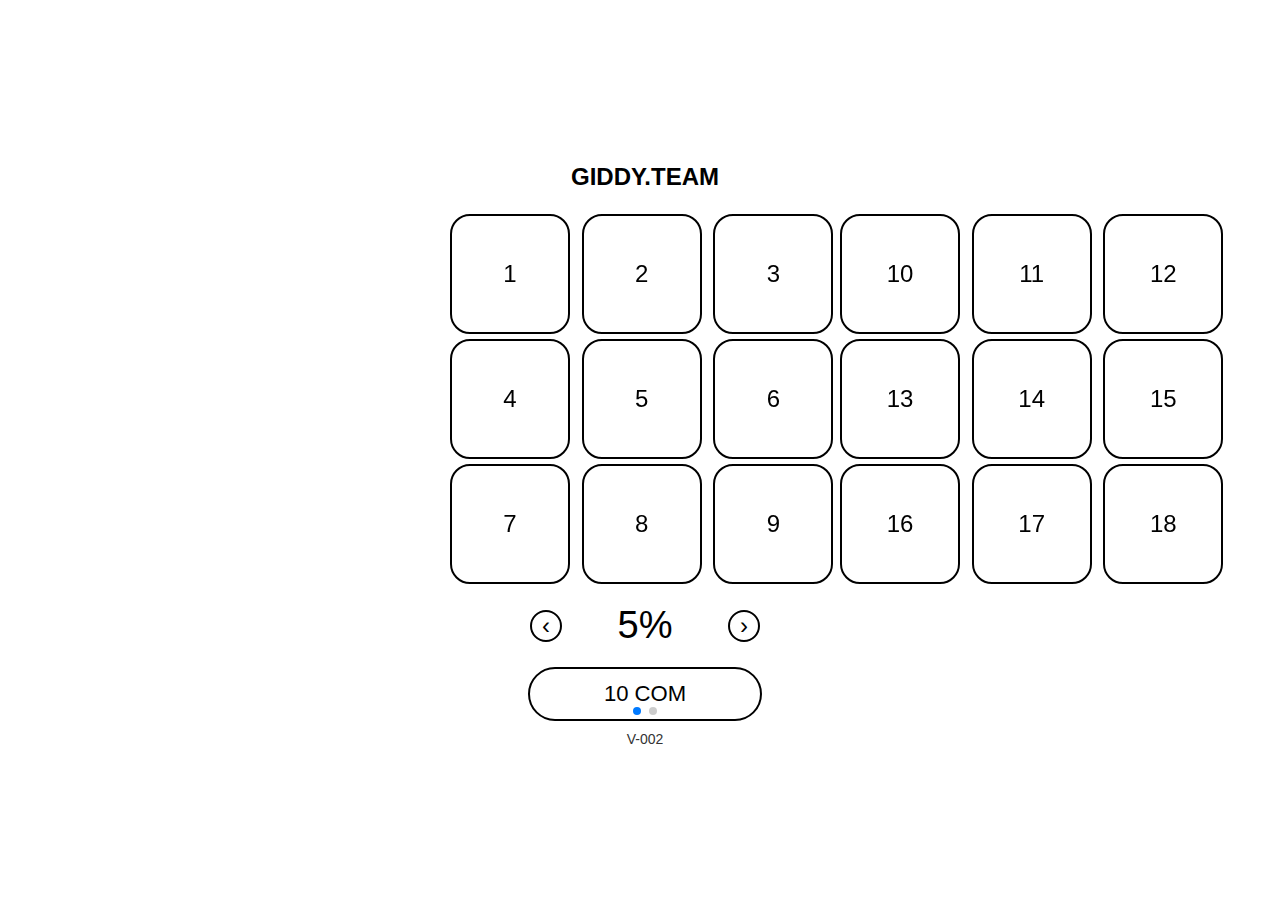
==== index.html @ 50d2e3f9 "Update index.html" ====
<!DOCTYPE html>
<html lang="en">
<head>
    <meta charset="UTF-8">
    <meta name="viewport" content="width=device-width, initial-scale=1.0">
    <title>Giddy Team</title>
    <link rel="stylesheet" href="./style.css">
    <link rel="stylesheet" href="https://unpkg.com/swiper/swiper-bundle.min.css">
</head>
<body>
    <div class="container">
        <header>
            <h1>GIDDY.TEAM</h1>
        </header>
        <div class="swiper-container">
            <div class="swiper-wrapper">
                <div class="swiper-slide">
                    <div class="gallery">
                        <div class="tile" id="tile1">1</div>
                        <div class="tile" id="tile2">2</div>
                        <div class="tile" id="tile3">3</div>
                        <div class="tile" id="tile4">4</div>
                        <div class="tile" id="tile5">5</div>
                        <div class="tile" id="tile6">6</div>
                        <div class="tile" id="tile7">7</div>
                        <div class="tile" id="tile8">8</div>
                        <div class="tile" id="tile9">9</div>
                    </div>
                </div>
                <div class="swiper-slide second-slide">
                    <div class="gallery">
                        <div class="tile" id="tile10">10</div>
                        <div class="tile" id="tile11">11</div>
                        <div class="tile" id="tile12">12</div>
                        <div class="tile" id="tile13">13</div>
                        <div class="tile" id="tile14">14</div>
                        <div class="tile" id="tile15">15</div>
                        <div class="tile" id="tile16">16</div>
                        <div class="tile" id="tile17">17</div>
                        <div class="tile" id="tile18">18</div>
                    </div>
                </div>
            </div>
        </div>
        <div class="swiper-pagination"></div>
        <div class="control">
            <button class="arrow left" onclick="changePercentage(-1)"><span class="arrow-icon">&#8249;</span></button>
            <span class="percent" id="percent">5%</span>
            <button class="arrow right" onclick="changePercentage(1)"><span class="arrow-icon">&#8250;</span></button>
        </div>
        <div class="submit">
            <button class="submit-btn" id="price-btn">10 COM</button>
        </div>
        <footer>
            <p>V-002</p>
        </footer>
    </div>
    <script src="https://unpkg.com/swiper/swiper-bundle.min.js"></script>
    <script src="./script.js"></script>
</body>
</html>
---- style.css ----
* {
    margin: 0;
    padding: 0;
    box-sizing: border-box;
}
body {
    font-family: Arial, sans-serif;
    display: flex;
    justify-content: center;
    align-items: center;
    height: 100vh;
    background-color: #fff;
    padding-left: 10px; /* Сдвигаем весь дизайн на 10px влево */
}
.container {
    width: 390px; /* Ширина контейнера */
    text-align: center;
    position: relative;
}
header {
    margin-top: 10px; /* Расстояние от верхнего края экрана */
    margin-bottom: 23px; /* Увеличено на 15% */
}
h1 {
    font-size: 24px;
    margin-bottom: 20px;
}
.swiper-container {
    width: 100%;
    height: auto;
}
.swiper-slide {
    display: flex;
    justify-content: center;
    align-items: center;
}
.gallery {
    display: grid;
    grid-template-columns: repeat(3, 1fr);
    gap: 5px; /* Расстояние между квадратами по горизонтали и вертикали */
    margin-bottom: 20px;
}
.tile {
    width: 120px; /* Размер квадрата */
    height: 120px; /* Размер квадрата */
    background-color: #fff;
    color: black;
    border-radius: 20px;
    border: 2px solid black;
    display: flex;
    justify-content: center;
    align-items: center;
    font-size: 24px;
    cursor: pointer;
}
.swiper-pagination {
    margin: 20px 0; /* Расположение между блоком с квадратами и 5% */
}
.control {
    display: flex;
    align-items: center;
    justify-content: center;
    margin-bottom: 20px;
    position: relative;
}
.arrow {
    background: none;
    border: 2px solid black;
    border-radius: 50%;
    width: 32px; /* Уменьшено, чтобы соответствовать границам кнопки 10 COM */
    height: 32px; /* Уменьшено, чтобы соответствовать границам кнопки 10 COM */
    display: flex;
    justify-content: center;
    align-items: center;
    cursor: pointer;
    position: absolute;
}
.arrow.left {
    left: 80px; /* Смещаем кнопку влево */
}
.arrow.right {
    right: 80px; /* Смещаем кнопку вправо */
}
.arrow-icon {
    font-size: 24px;
    color: black;
    display: inline-block;
    line-height: 1;
}
.percent {
    font-size: 38.08px; /* Увеличено на 15% от 33.12px */
    margin: 0 10px; /* Центрируем надпись */
}
.submit {
    margin-top: 20px;
    position: relative;
}
.submit-btn {
    padding: 12px 74px; /* Подогнано под внешние края стрелок */
    background-color: #fff;
    color: black;
    border: 2px solid black; /* Восстанавливаем черную обводку */
    border-radius: 28.8px; /* Округлены края еще на 20% от 24px */
    font-size: 22.08px; /* Увеличено на 15% от 19.2px */
    cursor: pointer;
}
footer {
    margin-top: 10px;
}
footer p {
    font-size: 14px;
    color: #333;
}
.swiper-pagination-bullet {
    background: #bbb;
}
.swiper-pagination-bullet-active {
    background: #333;
}
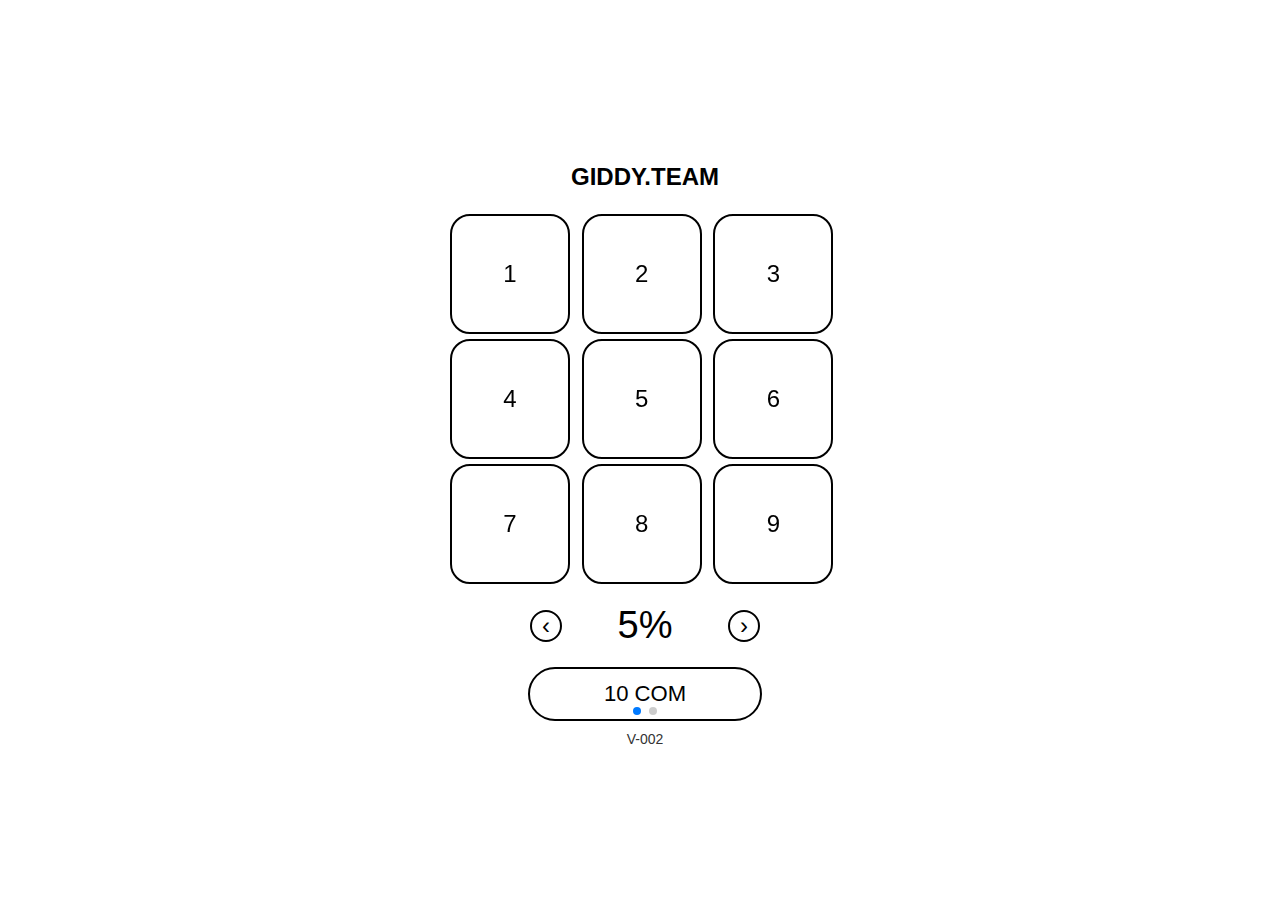
==== commit 83e23ece: "Update index.html" ====
--- a/index.html
+++ b/index.html
@@ -14,7 +14,7 @@
         </header>
         <div class="swiper-container">
             <div class="swiper-wrapper">
-                <div class="swiper-slide">
+                <div class="swiper-slide first-slide">
                     <div class="gallery">
                         <div class="tile" id="tile1">1</div>
                         <div class="tile" id="tile2">2</div>
--- a/style.css
+++ b/style.css
@@ -117,3 +117,12 @@
 .swiper-pagination-bullet-active {
     background: #333;
 }
+.second-slide {
+    opacity: 0;
+    transition: opacity 0.5s, transform 0.5s;
+    transform: translateX(100%);
+}
+.swiper-slide-active.second-slide {
+    opacity: 1;
+    transform: translateX(0);
+}
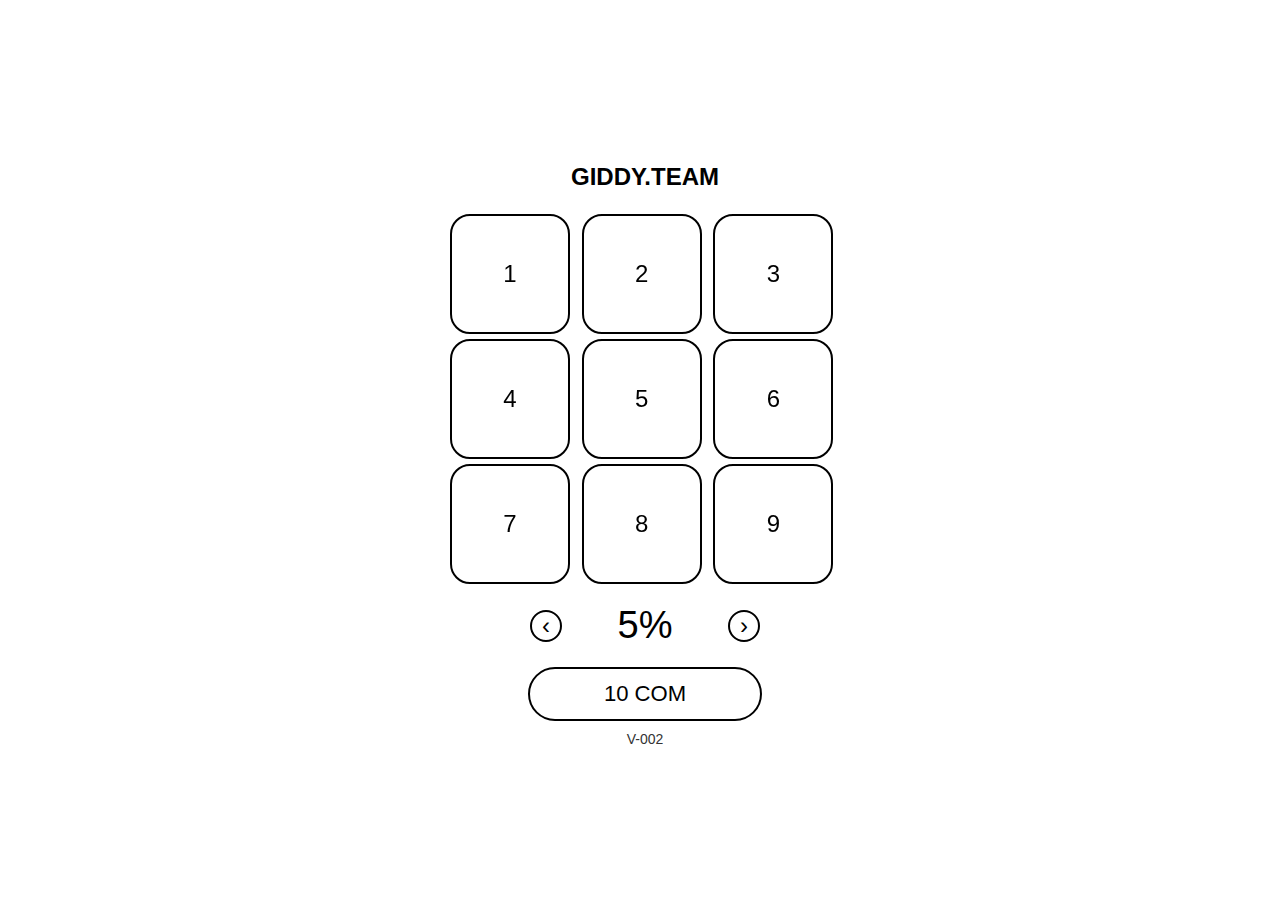
==== commit 20f9a87c: "Update index.html" ====
--- a/index.html
+++ b/index.html
@@ -42,7 +42,6 @@
                 </div>
             </div>
         </div>
-        <div class="swiper-pagination"></div>
         <div class="control">
             <button class="arrow left" onclick="changePercentage(-1)"><span class="arrow-icon">&#8249;</span></button>
             <span class="percent" id="percent">5%</span>
--- a/style.css
+++ b/style.css
@@ -33,6 +33,13 @@
     display: flex;
     justify-content: center;
     align-items: center;
+    opacity: 0;
+    transition: opacity 1s, transform 1s;
+    transform: translateX(100%);
+}
+.swiper-slide-active {
+    opacity: 1;
+    transform: translateX(0);
 }
 .gallery {
     display: grid;
@@ -55,6 +62,8 @@
 }
 .swiper-pagination {
     margin: 20px 0; /* Расположение между блоком с квадратами и 5% */
+    position: relative;
+    top: -50px; /* Сдвиг вверх на 50px */
 }
 .control {
     display: flex;
@@ -117,12 +126,3 @@
 .swiper-pagination-bullet-active {
     background: #333;
 }
-.second-slide {
-    opacity: 0;
-    transition: opacity 0.5s, transform 0.5s;
-    transform: translateX(100%);
-}
-.swiper-slide-active.second-slide {
-    opacity: 1;
-    transform: translateX(0);
-}
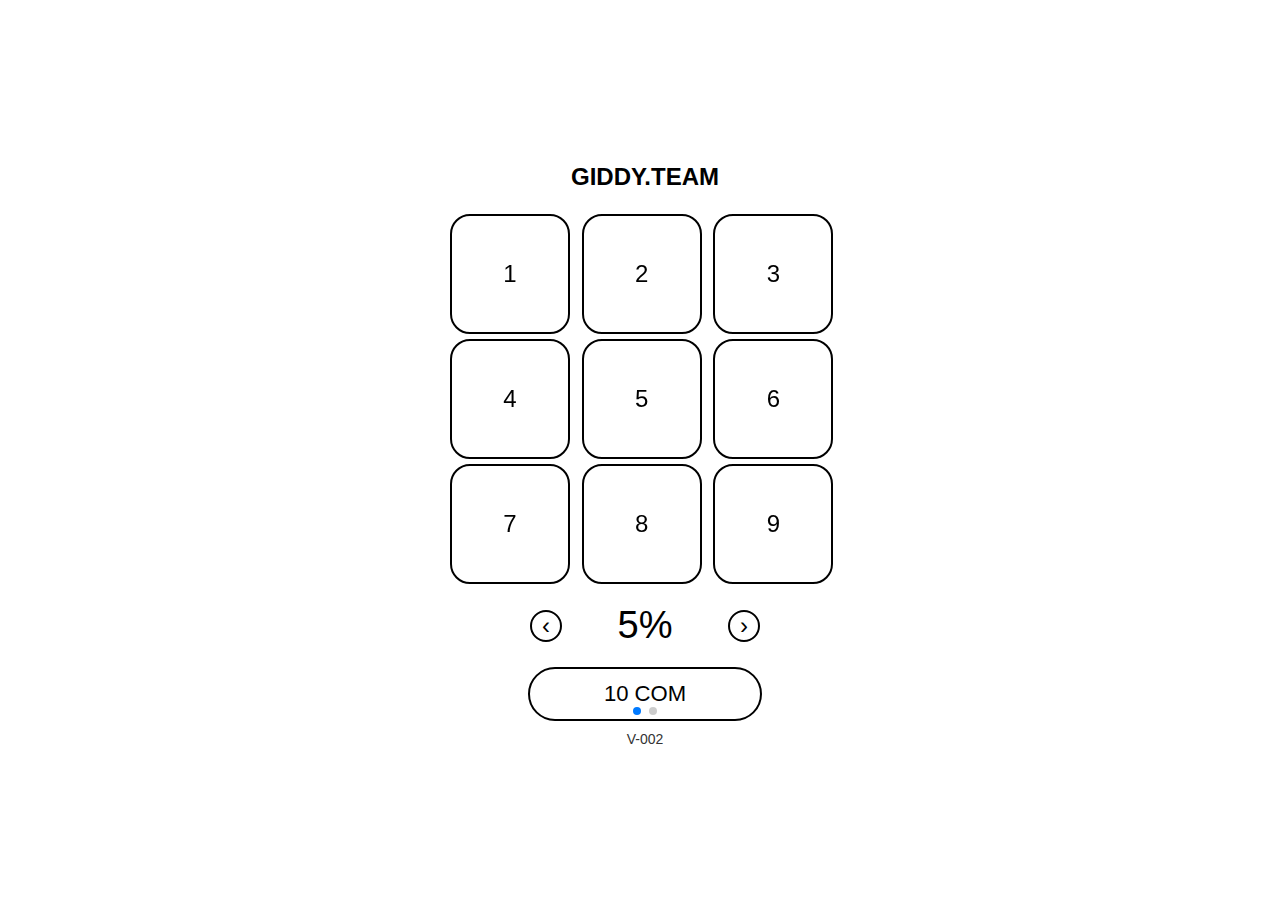
==== commit 18f527ee: "Update index.html" ====
--- a/index.html
+++ b/index.html
@@ -42,6 +42,9 @@
                 </div>
             </div>
         </div>
+        <div class="pagination-container">
+            <div class="swiper-pagination"></div>
+        </div>
         <div class="control">
             <button class="arrow left" onclick="changePercentage(-1)"><span class="arrow-icon">&#8249;</span></button>
             <span class="percent" id="percent">5%</span>
--- a/style.css
+++ b/style.css
@@ -61,9 +61,9 @@
     cursor: pointer;
 }
 .swiper-pagination {
-    margin: 20px 0; /* Расположение между блоком с квадратами и 5% */
+    margin-bottom: 20px; /* Размещение под блоком с квадратами */
     position: relative;
-    top: -50px; /* Сдвиг вверх на 50px */
+    top: 20px; /* Сдвиг вниз для размещения под блоком с квадратами */
 }
 .control {
     display: flex;
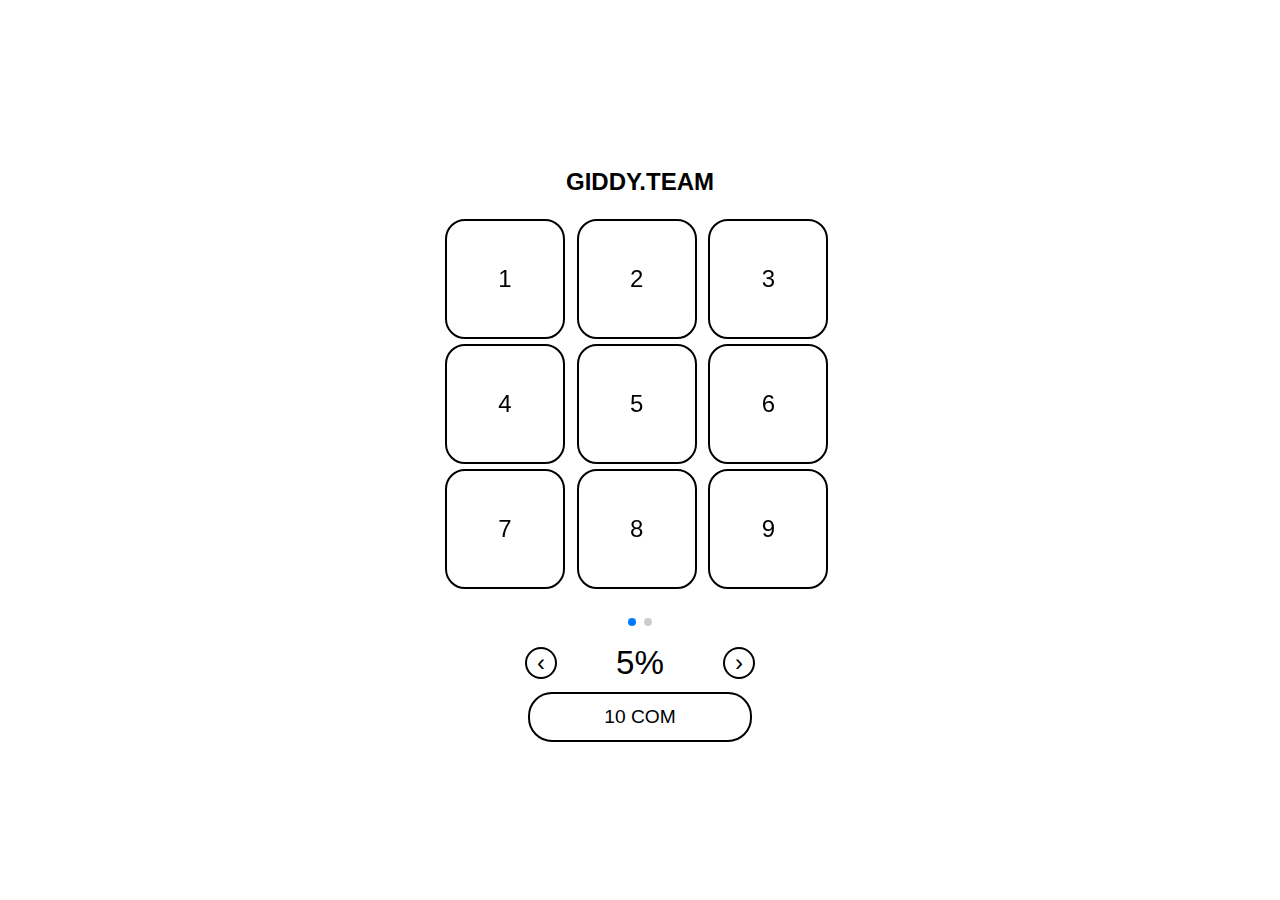
==== commit 3e9345ac: "Update index.html" ====
--- a/index.html
+++ b/index.html
@@ -2,7 +2,7 @@
 <html lang="en">
 <head>
     <meta charset="UTF-8">
-    <meta name="viewport" content="width=device-width, initial-scale=1.0">
+    <meta name="viewport" content="width=device-width, initial-scale=1.0, user-scalable=no">
     <title>Giddy Team</title>
     <link rel="stylesheet" href="./style.css">
     <link rel="stylesheet" href="https://unpkg.com/swiper/swiper-bundle.min.css">
--- a/style.css
+++ b/style.css
@@ -10,10 +10,10 @@
     align-items: center;
     height: 100vh;
     background-color: #fff;
-    padding-left: 10px; /* Сдвигаем весь дизайн на 10px влево */
+    overflow: hidden; /* Убираем скроллинг */
 }
 .container {
-    width: 390px; /* Ширина контейнера */
+    width: 390px; /* Ширина контейнера для десктопа */
     text-align: center;
     position: relative;
 }
@@ -60,10 +60,14 @@
     font-size: 24px;
     cursor: pointer;
 }
+.pagination-container {
+    position: relative;
+    top: 45px; /* Сдвиг вниз на 45px */
+}
 .swiper-pagination {
+    display: flex;
+    justify-content: center;
     margin-bottom: 20px; /* Размещение под блоком с квадратами */
-    position: relative;
-    top: 20px; /* Сдвиг вниз для размещения под блоком с квадратами */
 }
 .control {
     display: flex;
@@ -71,13 +75,14 @@
     justify-content: center;
     margin-bottom: 20px;
     position: relative;
+    top: 35px; /* Сдвиг вниз на 35px */
 }
 .arrow {
     background: none;
     border: 2px solid black;
     border-radius: 50%;
-    width: 32px; /* Уменьшено, чтобы соответствовать границам кнопки 10 COM */
-    height: 32px; /* Уменьшено, чтобы соответствовать границам кнопки 10 COM */
+    width: 32px;
+    height: 32px;
     display: flex;
     justify-content: center;
     align-items: center;
@@ -97,20 +102,21 @@
     line-height: 1;
 }
 .percent {
-    font-size: 38.08px; /* Увеличено на 15% от 33.12px */
+    font-size: 33.12px; /* Вернуть размер */
     margin: 0 10px; /* Центрируем надпись */
 }
 .submit {
-    margin-top: 20px;
+    margin-top: 20px; /* Вернуть размер */
     position: relative;
+    top: 25px; /* Сдвиг вниз на 25px */
 }
 .submit-btn {
-    padding: 12px 74px; /* Подогнано под внешние края стрелок */
+    padding: 12px 74px; /* Вернуть размер */
     background-color: #fff;
     color: black;
     border: 2px solid black; /* Восстанавливаем черную обводку */
-    border-radius: 28.8px; /* Округлены края еще на 20% от 24px */
-    font-size: 22.08px; /* Увеличено на 15% от 19.2px */
+    border-radius: 24px; /* Вернуть размер */
+    font-size: 19.2px; /* Вернуть размер */
     cursor: pointer;
 }
 footer {
@@ -126,3 +132,21 @@
 .swiper-pagination-bullet-active {
     background: #333;
 }
+
+/* Адаптивный дизайн для телефонов */
+@media (max-width: 767px) {
+    body {
+        padding-top: 20px; /* Сдвигаем весь дизайн на 20px вверх */
+        padding-left: 0;
+        padding-right: 0;
+    }
+    .container {
+        width: 100%; /* Ширина контейнера на 100% */
+        max-width: 390px; /* Максимальная ширина контейнера */
+        margin: 0 10px; /* Убираем отступы */
+    }
+    .submit {
+        margin-top: 35px; /* Опускаем кнопку еще на 15px */
+        position: relative;
+    }
+}
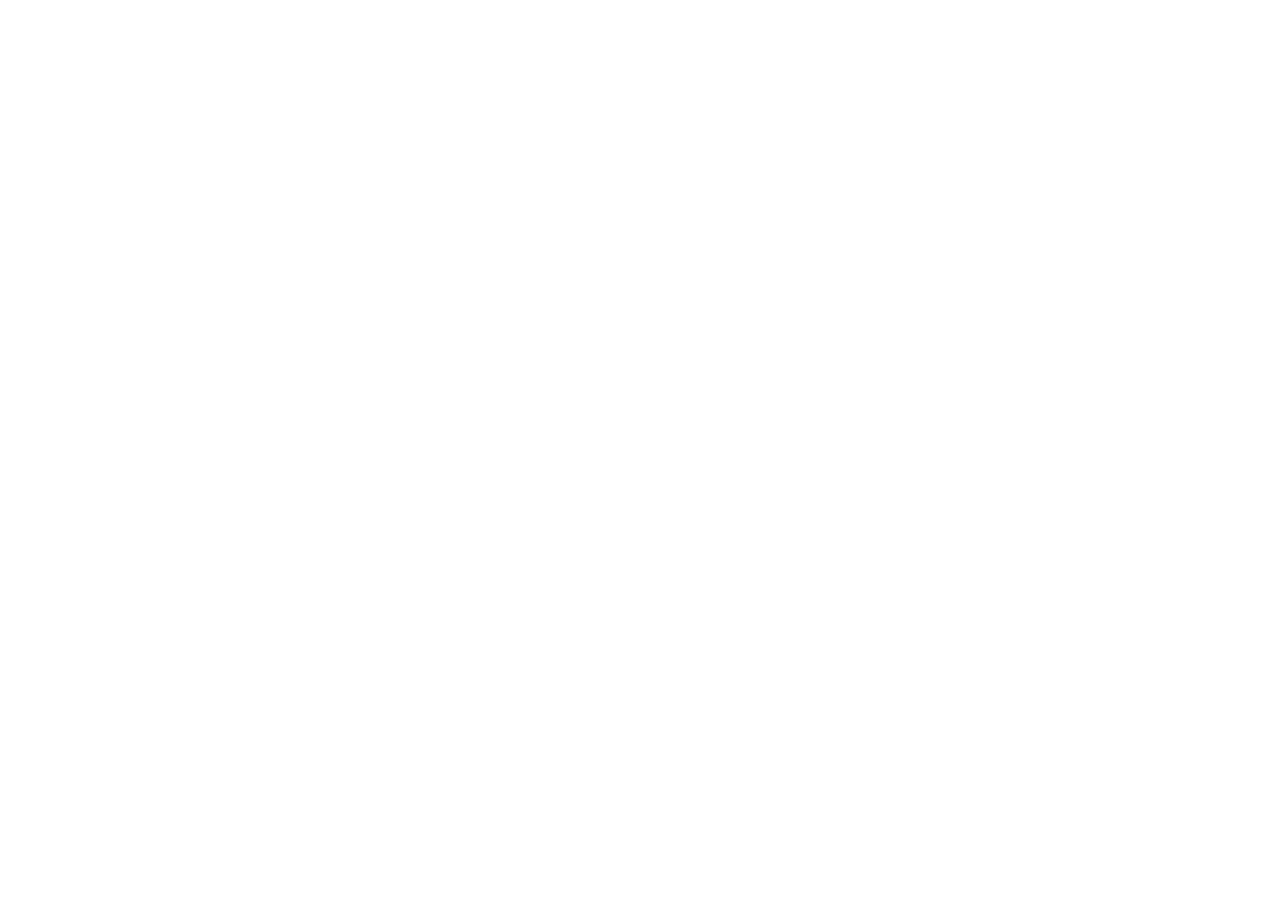
==== commit d8cf5f8c: "Update index.html" ====
--- a/index.html
+++ b/index.html
@@ -2,62 +2,11 @@
 <html lang="en">
 <head>
     <meta charset="UTF-8">
-    <meta name="viewport" content="width=device-width, initial-scale=1.0, user-scalable=no">
+    <meta name="viewport" content="width=device-width, initial-scale=1.0">
     <title>Giddy Team</title>
-    <link rel="stylesheet" href="./style.css">
-    <link rel="stylesheet" href="https://unpkg.com/swiper/swiper-bundle.min.css">
+    <script src="detect.js"></script> <!-- Подключаем скрипт определения устройства -->
 </head>
 <body>
-    <div class="container">
-        <header>
-            <h1>GIDDY.TEAM</h1>
-        </header>
-        <div class="swiper-container">
-            <div class="swiper-wrapper">
-                <div class="swiper-slide first-slide">
-                    <div class="gallery">
-                        <div class="tile" id="tile1">1</div>
-                        <div class="tile" id="tile2">2</div>
-                        <div class="tile" id="tile3">3</div>
-                        <div class="tile" id="tile4">4</div>
-                        <div class="tile" id="tile5">5</div>
-                        <div class="tile" id="tile6">6</div>
-                        <div class="tile" id="tile7">7</div>
-                        <div class="tile" id="tile8">8</div>
-                        <div class="tile" id="tile9">9</div>
-                    </div>
-                </div>
-                <div class="swiper-slide second-slide">
-                    <div class="gallery">
-                        <div class="tile" id="tile10">10</div>
-                        <div class="tile" id="tile11">11</div>
-                        <div class="tile" id="tile12">12</div>
-                        <div class="tile" id="tile13">13</div>
-                        <div class="tile" id="tile14">14</div>
-                        <div class="tile" id="tile15">15</div>
-                        <div class="tile" id="tile16">16</div>
-                        <div class="tile" id="tile17">17</div>
-                        <div class="tile" id="tile18">18</div>
-                    </div>
-                </div>
-            </div>
-        </div>
-        <div class="pagination-container">
-            <div class="swiper-pagination"></div>
-        </div>
-        <div class="control">
-            <button class="arrow left" onclick="changePercentage(-1)"><span class="arrow-icon">&#8249;</span></button>
-            <span class="percent" id="percent">5%</span>
-            <button class="arrow right" onclick="changePercentage(1)"><span class="arrow-icon">&#8250;</span></button>
-        </div>
-        <div class="submit">
-            <button class="submit-btn" id="price-btn">10 COM</button>
-        </div>
-        <footer>
-            <p>V-002</p>
-        </footer>
-    </div>
-    <script src="https://unpkg.com/swiper/swiper-bundle.min.js"></script>
-    <script src="./script.js"></script>
+    <noscript>JavaScript is required to load the appropriate version of the site.</noscript>
 </body>
 </html>
